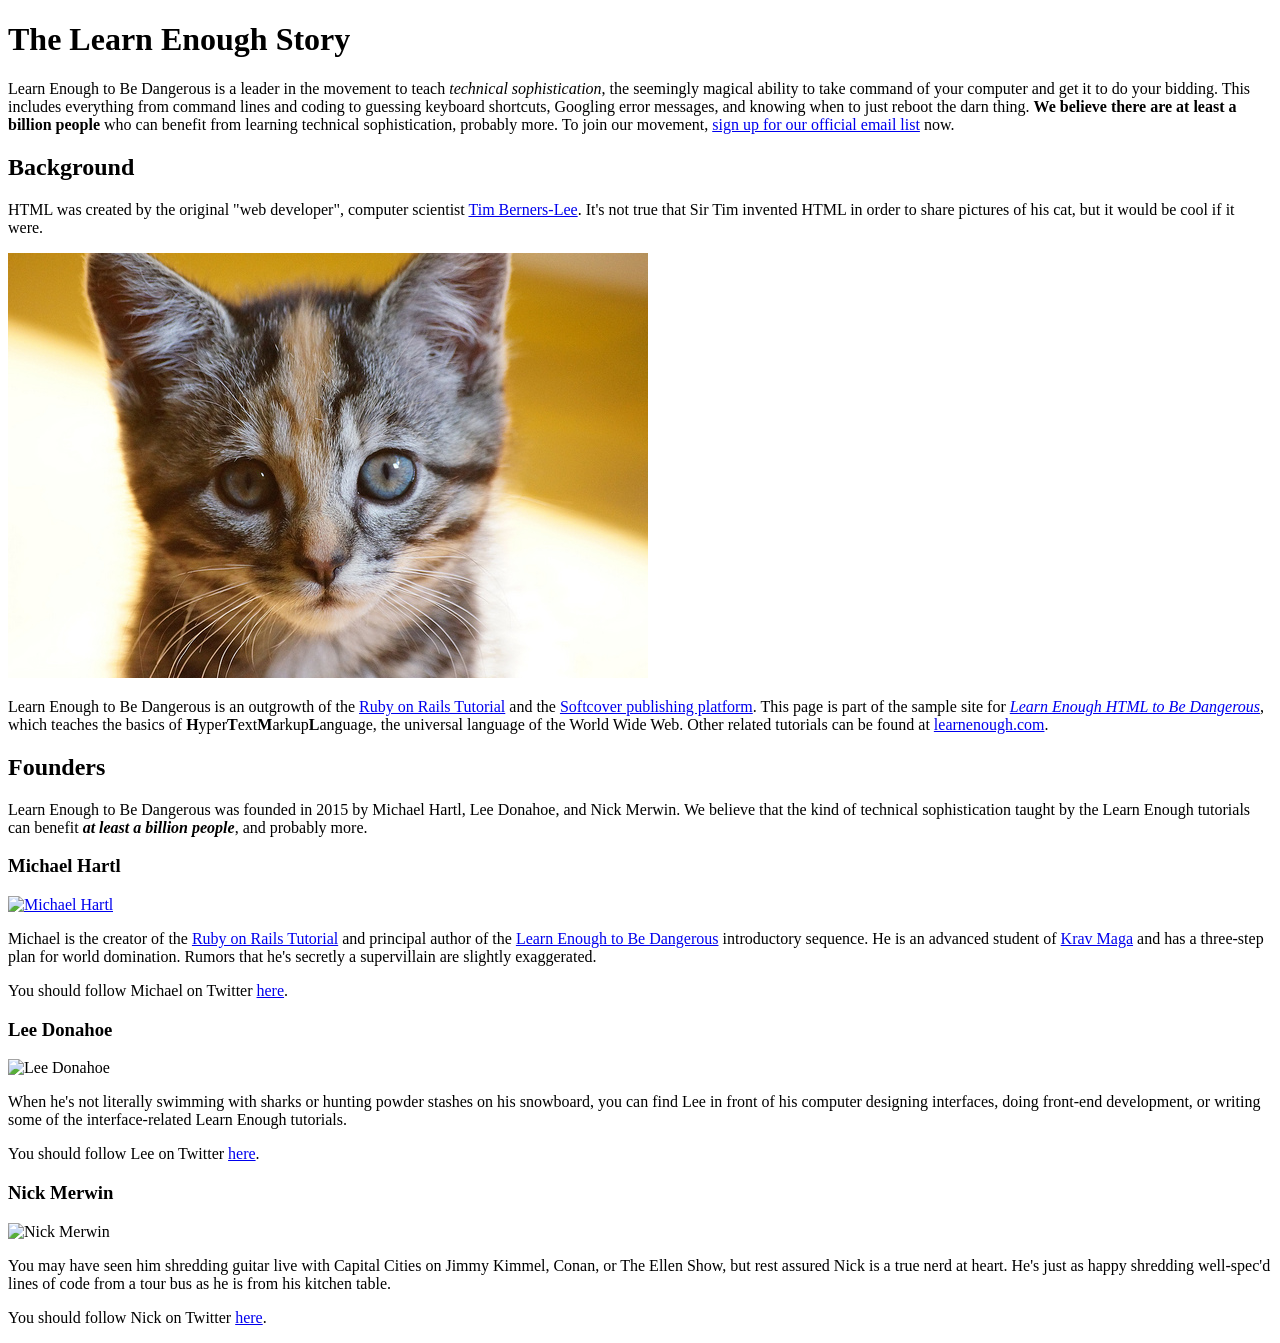
==== index.html @ 7b97f0b3 "Add Twitter logo image and update Michael Hartl's section with a link" ====
<!DOCTYPE html>
<html lang="en">
  <head>
    <meta charset="UTF-8" />
    <title>Learn Enough to Be Dangerous</title>
  </head>
  <body>
    <h1>The Learn Enough Story</h1>
    <p>
      Learn Enough to Be Dangerous is a leader in the movement to teach
      <em>technical sophistication</em>, the seemingly magical ability to take
      command of your computer and get it to do your bidding. This includes
      everything from command lines and coding to guessing keyboard shortcuts,
      Googling error messages, and knowing when to just reboot the darn thing.
      <strong>We believe there are at least a billion people</strong> who can
      benefit from learning technical sophistication, probably more. To join our
      movement,
      <a href="https://Learnenough.com/email">
        sign up for our official email list</a
      >
      now.
    </p>

    <h2>Background</h2>
    <p>
      HTML was created by the original "web developer", computer scientist
      <a href="https://en.wikipedia.org/wiki/Tim_Berners-Lee">Tim Berners-Lee</a
      >. It's not true that Sir Tim invented HTML in order to share pictures of
      his cat, but it would be cool if it were.
    </p>
    <img src="images/kitten.jpg" alt="An adorable kitten" />

    <p>
      Learn Enough to Be Dangerous is an outgrowth of the
      <a href="https://railstutorial.org">Ruby on Rails Tutorial</a> and the
      <a href="https://www.softcover.io">Softcover publishing platform</a>. This
      page is part of the sample site for
      <a href="htttps://Learnenough.com/html-tutorial"
        ><em>Learn Enough HTML to Be Dangerous</em></a
      >, which teaches the basics of
      <strong>H</strong
      >yper<strong>T</strong>ext<strong>M</strong>arkup<strong>L</strong>anguage,
      the universal language of the World Wide Web. Other related tutorials can
      be found at <a href="https://learnenough.com/">learnenough.com</a>.
    </p>

    <h2>Founders</h2>
    <p>
      Learn Enough to Be Dangerous was founded in 2015 by Michael Hartl, Lee
      Donahoe, and Nick Merwin. We believe that the kind of technical
      sophistication taught by the Learn Enough tutorials can benefit
      <em><strong>at least a billion people</strong></em
      >, and probably more.
    </p>

    <h3>Michael Hartl</h3>

    <a href="https://www.flickr.com/photos/deborah_s_perspective/14144861329">
      <img
        src="https://gravatar.com/avatar/ffda7d145b83c4b118f982401f962ca6?s=150"
        alt="Michael Hartl"
      />
    </a>
    <p>
      Michael is the creator of the
      <a href="http://railstutorial.org/"> Ruby on Rails Tutorial</a> and
      principal author of the
      <a href="http://learnenough.com/">Learn Enough to Be Dangerous</a>
      introductory sequence. He is an advanced student of
      <a href="http://kravmaga.com/">Krav Maga</a> and has a three-step plan for
      world domination. Rumors that he's secretly a supervillain are slightly
      exaggerated.
    </p>
    <p>
      You should follow Michael on Twitter
      <a href="http://twitter.com/mhartl">here</a>.
    </p>

    <h3>Lee Donahoe</h3>

    <img
      src="https://gravatar.com/avatar/b65522a6f3a6899705d119d7aa232a6d?s=150"
      alt="Lee Donahoe"
    />

    <p>
      When he's not literally swimming with sharks or hunting powder stashes on
      his snowboard, you can find Lee in front of his computer designing
      interfaces, doing front-end development, or writing some of the
      interface-related Learn Enough tutorials.
    </p>
    <p>
      You should follow Lee on Twitter
      <a href="https://twitter.com/leedonahoe">here</a>.
    </p>

    <h3>Nick Merwin</h3>

    <img
      src="https://gravatar.com/avatar/e2d6ce2ba5c1b6d674ae8ff2b3b45d23?s=150"
      alt="Nick Merwin"
    />

    <p>
      You may have seen him shredding guitar live with Capital Cities on Jimmy
      Kimmel, Conan, or The Ellen Show, but rest assured Nick is a true nerd at
      heart. He's just as happy shredding well-spec'd lines of code from a tour
      bus as he is from his kitchen table.
    </p>
    <p>
      You should follow Nick on Twitter
      <a href="https://twitter.com/nickmerwin">here</a>.
    </p>
  </body>
</html>
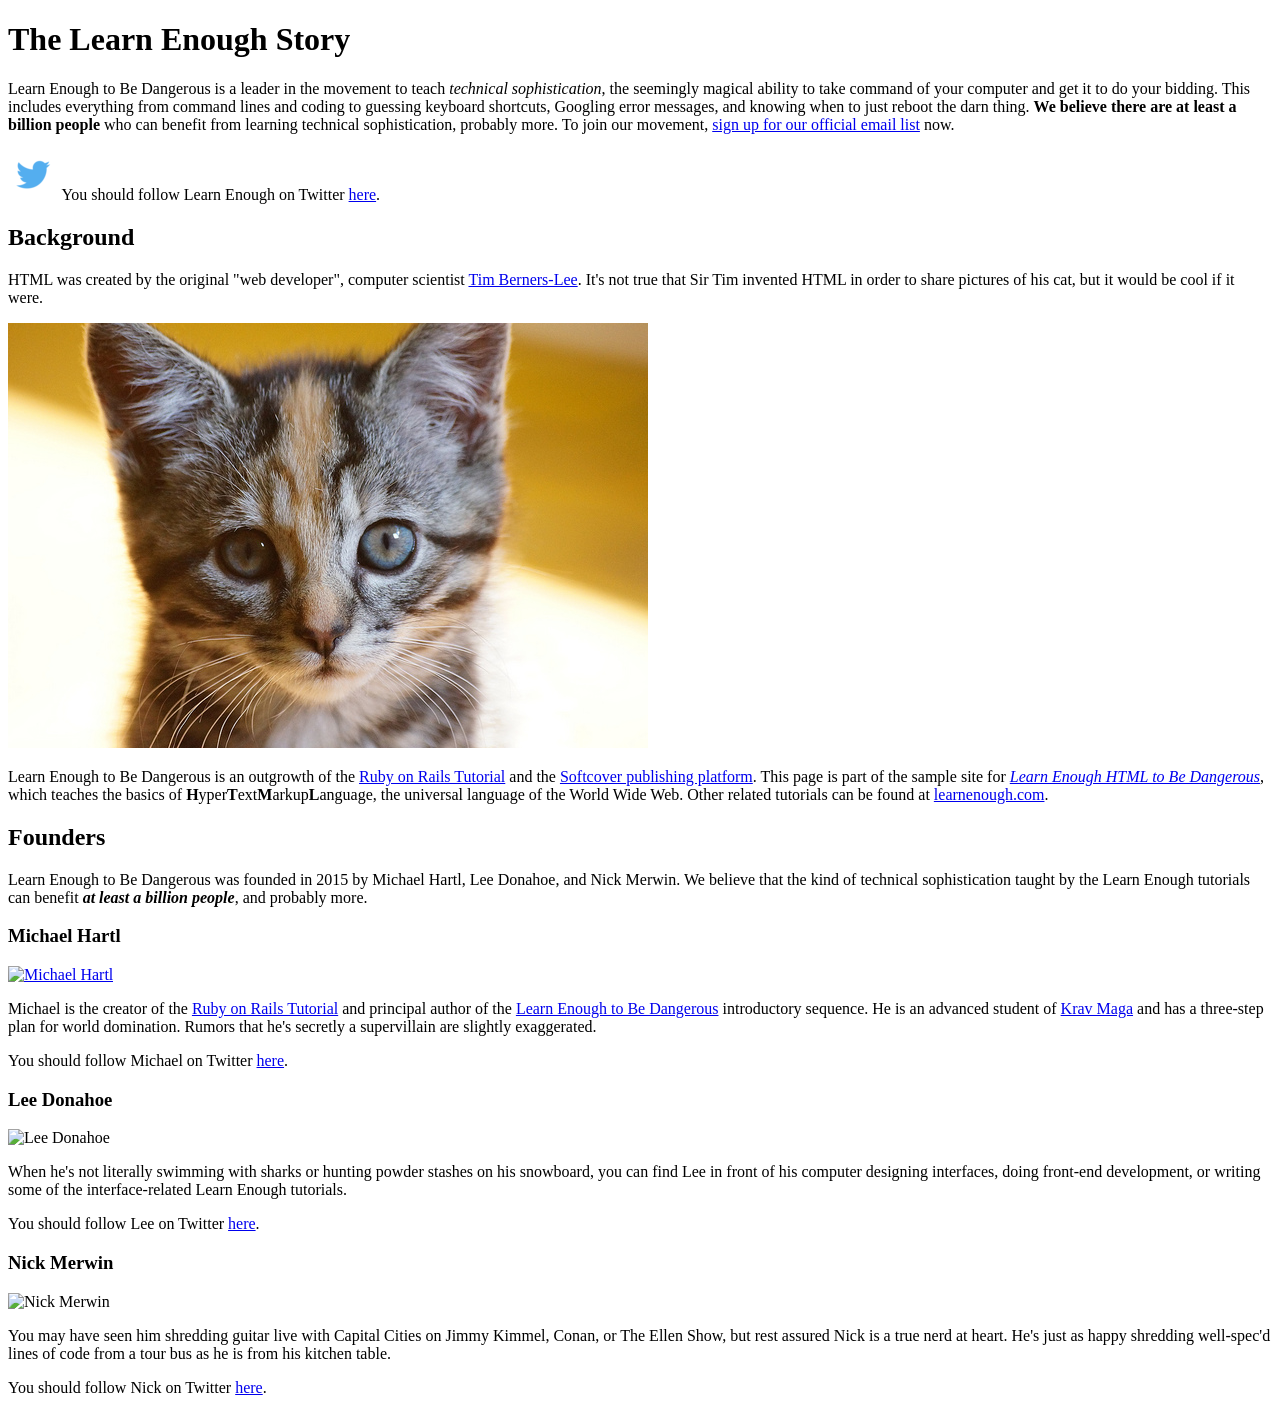
==== commit 56d7e437: "Add link to official Twitter page" ====
--- a/index.html
+++ b/index.html
@@ -19,6 +19,16 @@
         sign up for our official email list</a
       >
       now.
+    </p>
+    <p>
+      <a
+        href="https://twitter.com/learnenough"
+        target="_blank"
+        style="text-decoration: none"
+        ><img src="images/small_twitter_logo.png"
+      /></a>
+      You should follow Learn Enough on Twitter
+      <a href="http://twitter.com/learnenough" target="_blank">here</a>.
     </p>
 
     <h2>Background</h2>
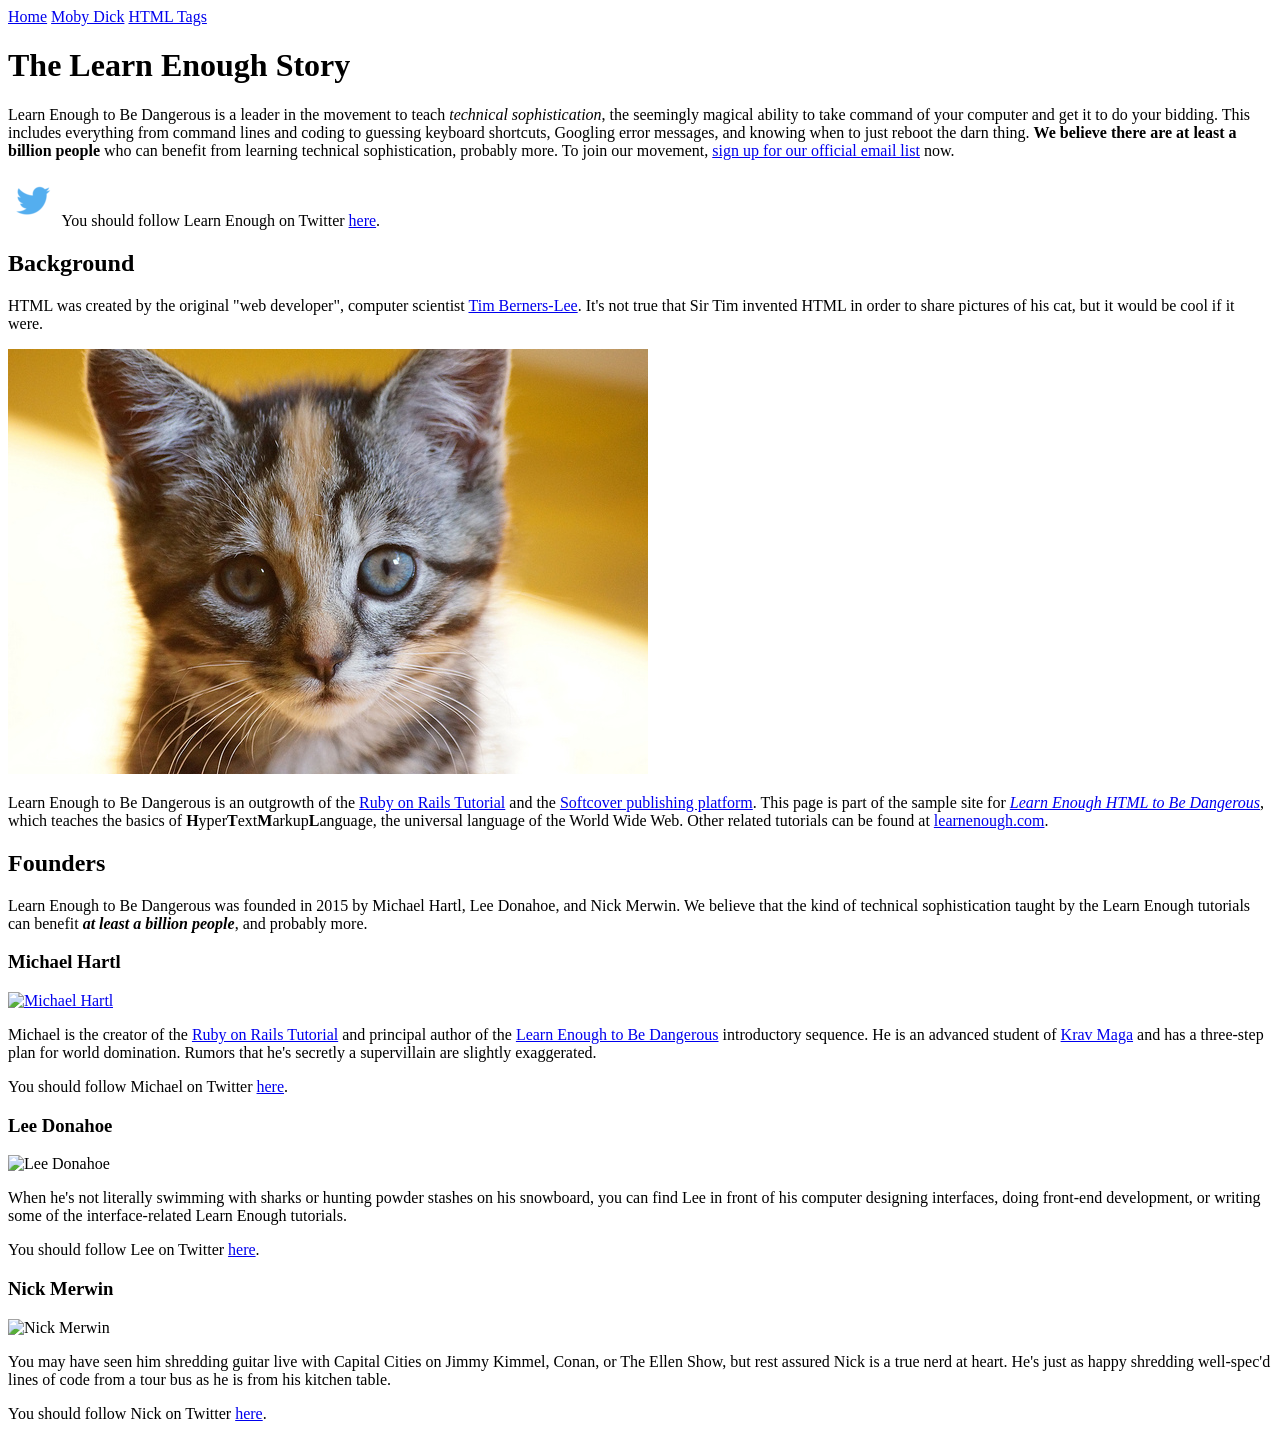
==== commit 296da7f5: "Add menu links to files" ====
--- a/index.html
+++ b/index.html
@@ -5,6 +5,11 @@
     <title>Learn Enough to Be Dangerous</title>
   </head>
   <body>
+    <div>
+      <a href="index.html">Home</a>
+      <a href="moby_dick.html">Moby Dick</a>
+      <a href="tags.html">HTML Tags</a>
+    </div>
     <h1>The Learn Enough Story</h1>
     <p>
       Learn Enough to Be Dangerous is a leader in the movement to teach
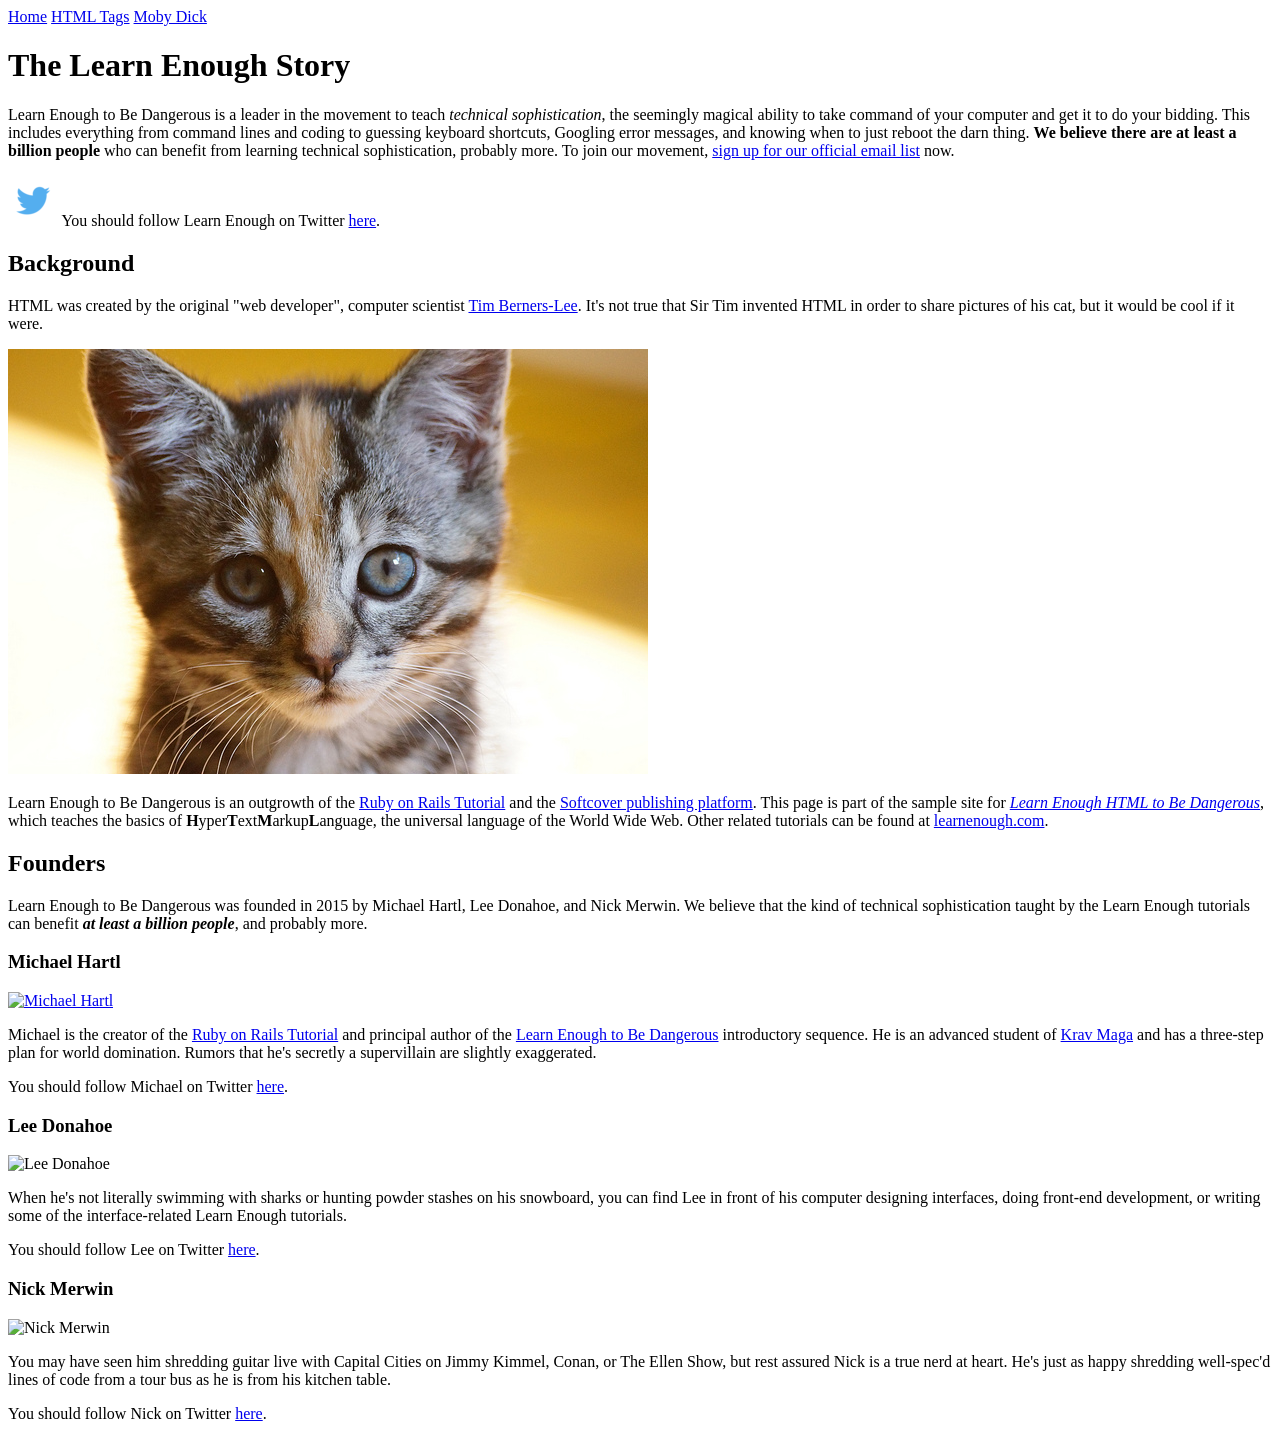
==== commit 17950e70: "Change order of links so that the tags page comes second" ====
--- a/index.html
+++ b/index.html
@@ -7,8 +7,8 @@
   <body>
     <div>
       <a href="index.html">Home</a>
+      <a href="tags.html">HTML Tags</a>
       <a href="moby_dick.html">Moby Dick</a>
-      <a href="tags.html">HTML Tags</a>
     </div>
     <h1>The Learn Enough Story</h1>
     <p>
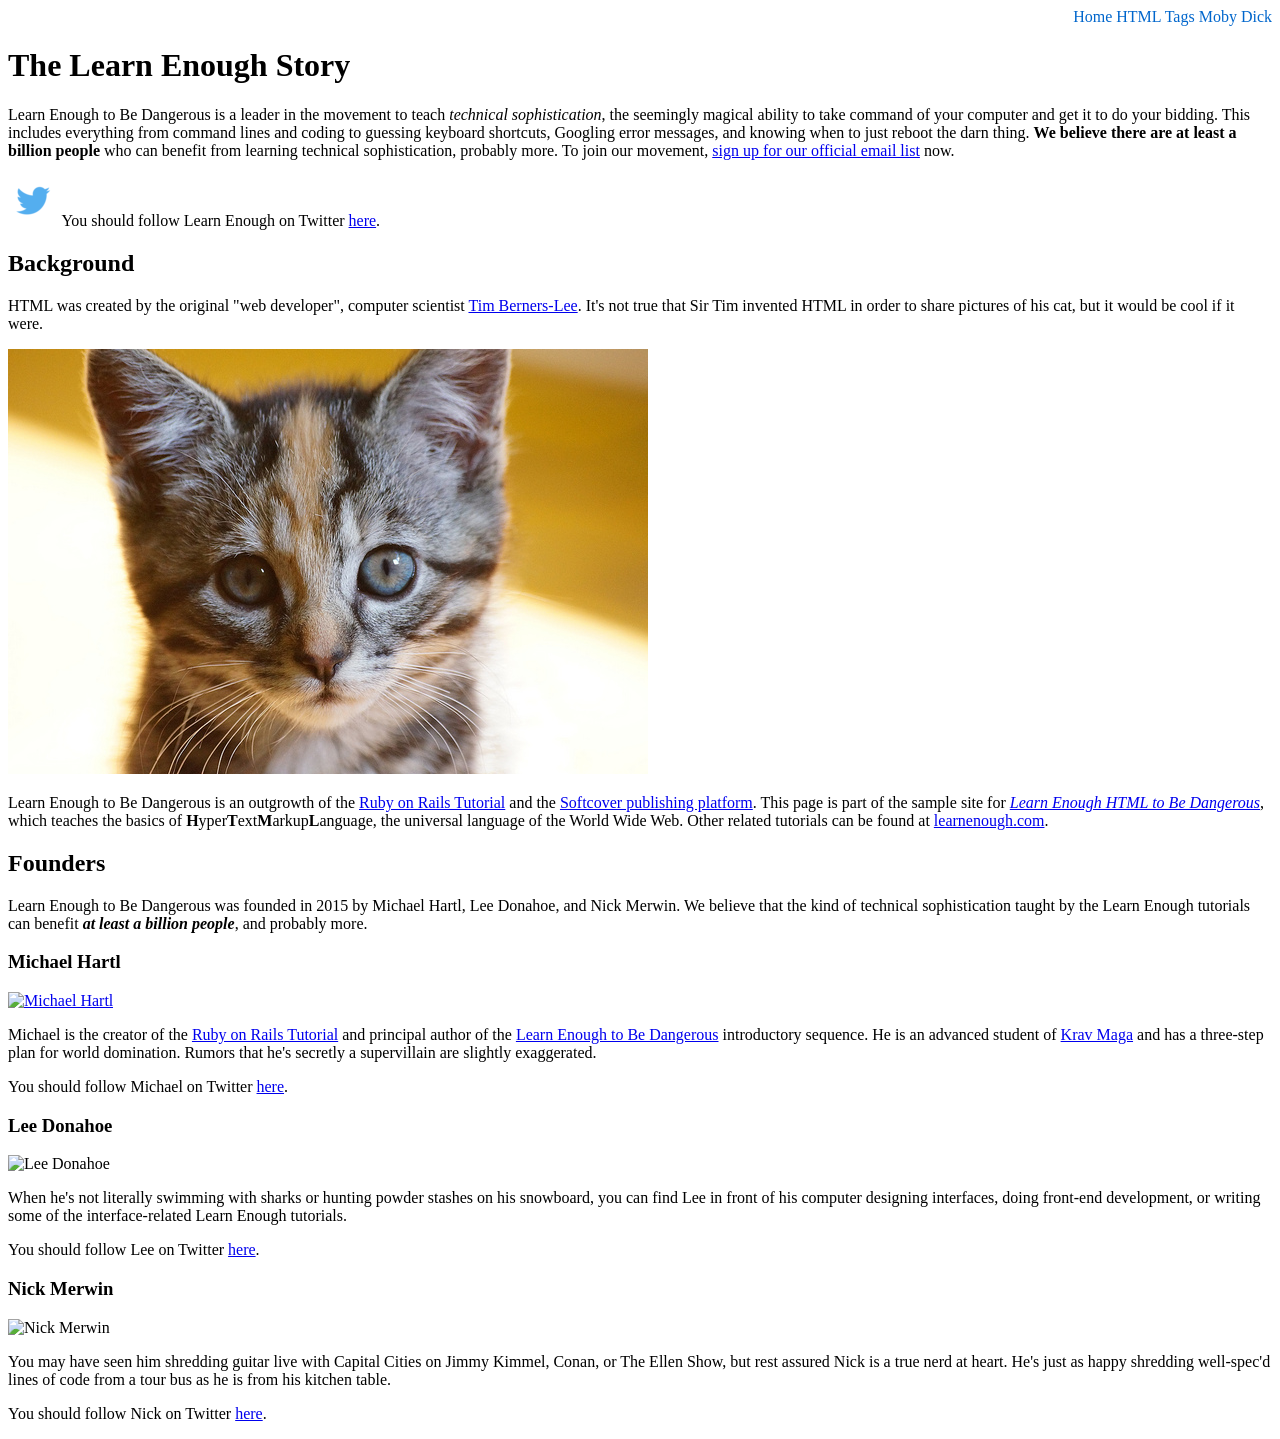
==== commit b69f3857: "Refactor navigation links for consistency and style; add new HTML tags to documentation" ====
--- a/index.html
+++ b/index.html
@@ -5,10 +5,16 @@
     <title>Learn Enough to Be Dangerous</title>
   </head>
   <body>
-    <div>
-      <a href="index.html">Home</a>
-      <a href="tags.html">HTML Tags</a>
-      <a href="moby_dick.html">Moby Dick</a>
+    <div style="text-align: right">
+      <a href="index.html" style="text-decoration: none; color: #0066cc"
+        >Home</a
+      >
+      <a href="tags.html" style="text-decoration: none; color: #0066cc"
+        >HTML Tags</a
+      >
+      <a href="moby_dick.html" style="text-decoration: none; color: #0066cc"
+        >Moby Dick</a
+      >
     </div>
     <h1>The Learn Enough Story</h1>
     <p>
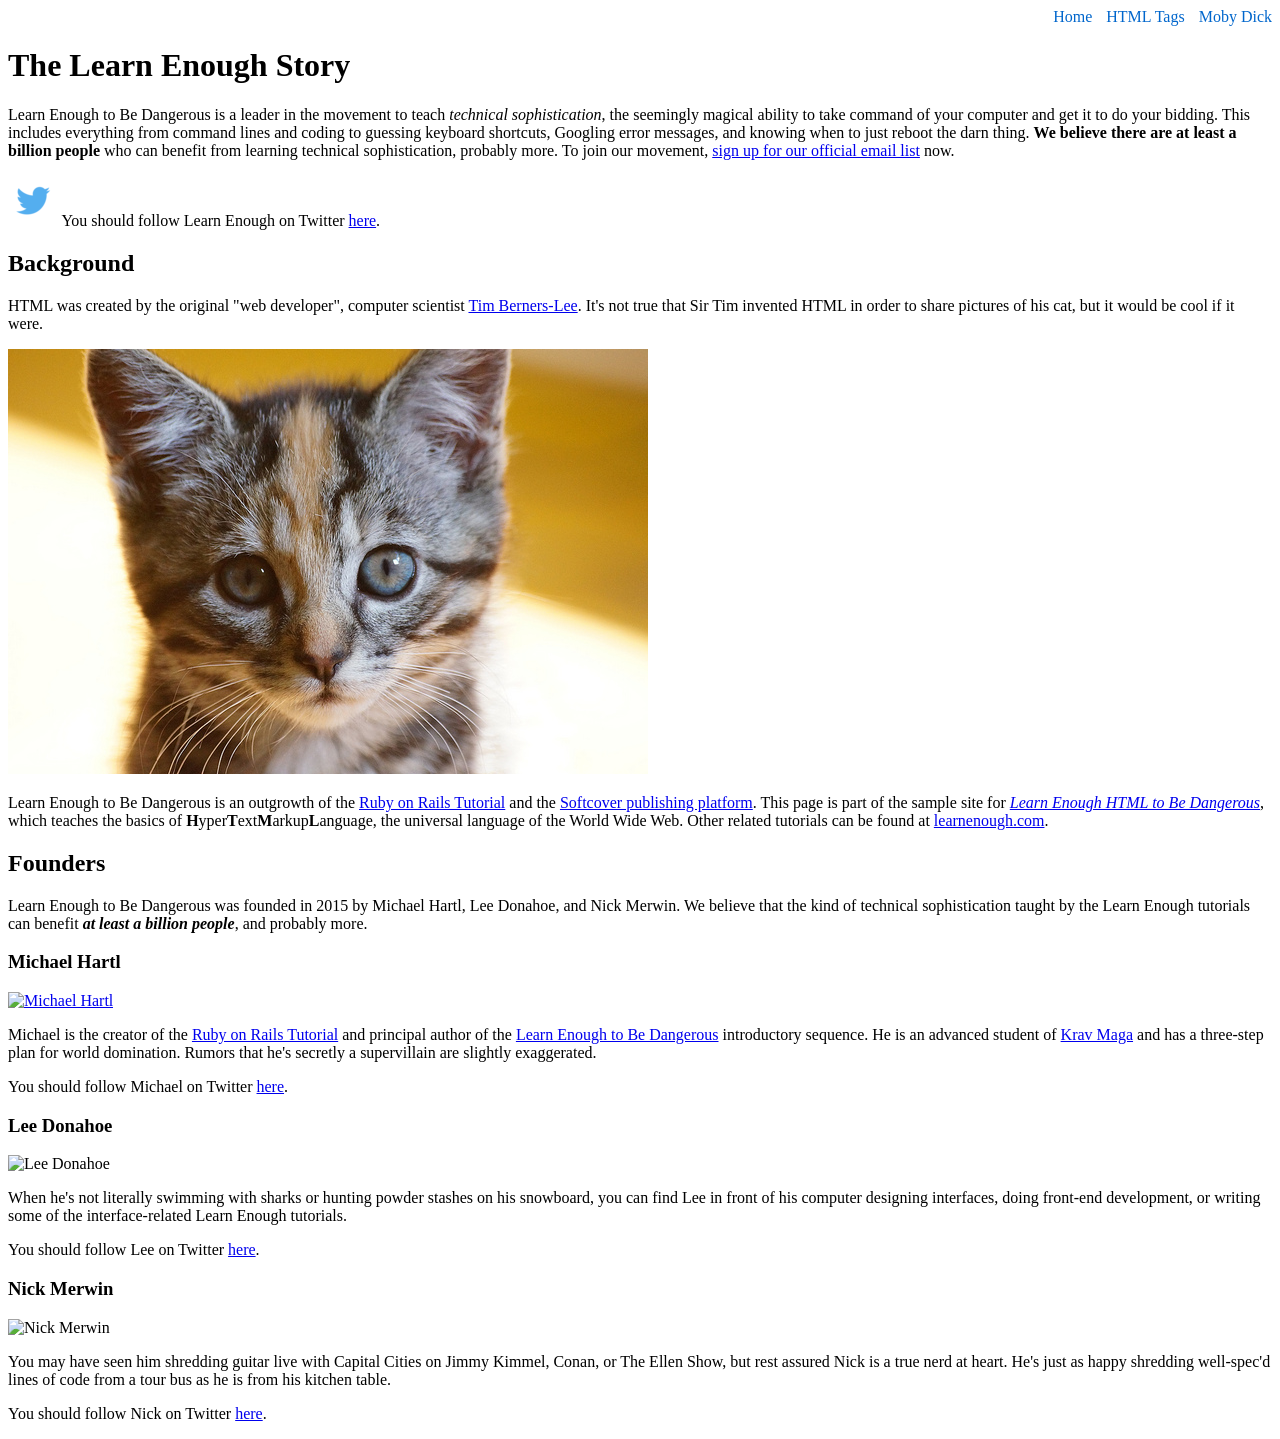
==== commit 67d51348: "Update navigation links for improved spacing and consistency" ====
--- a/index.html
+++ b/index.html
@@ -9,10 +9,14 @@
       <a href="index.html" style="text-decoration: none; color: #0066cc"
         >Home</a
       >
-      <a href="tags.html" style="text-decoration: none; color: #0066cc"
+      <a
+        href="tags.html"
+        style="margin: 0 0 0 10px; text-decoration: none; color: #0066cc"
         >HTML Tags</a
       >
-      <a href="moby_dick.html" style="text-decoration: none; color: #0066cc"
+      <a
+        href="moby_dick.html"
+        style="margin: 0 0 0 10px; text-decoration: none; color: #0066cc"
         >Moby Dick</a
       >
     </div>
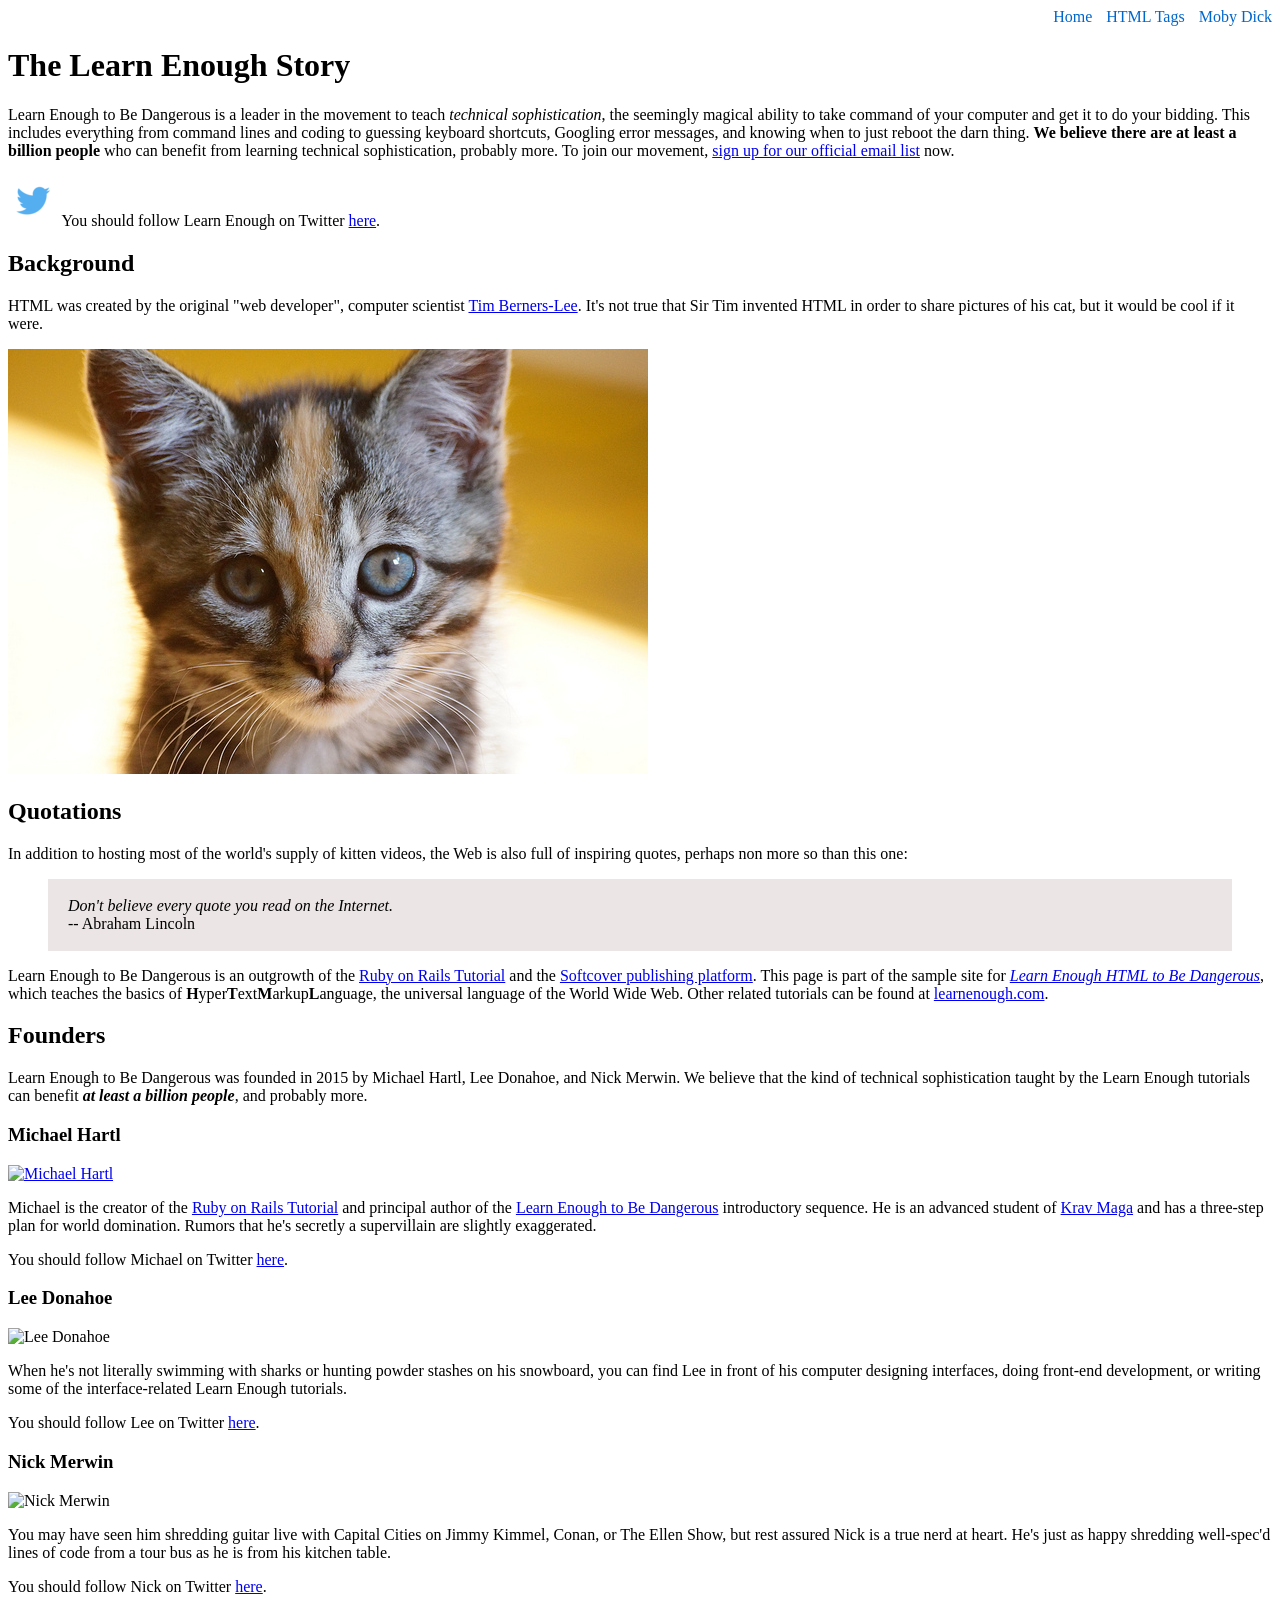
==== commit 1e4e613e: "Add inspirational quote to Quotations section" ====
--- a/index.html
+++ b/index.html
@@ -54,7 +54,18 @@
       his cat, but it would be cool if it were.
     </p>
     <img src="images/kitten.jpg" alt="An adorable kitten" />
-
+    <h2>Quotations</h2>
+    <p>
+      In addition to hosting most of the world's supply of kitten videos, the
+      Web is also full of inspiring quotes, perhaps non more so than this one:
+    </p>
+    <blockquote style="padding: 2px 20px; background: #ece5e5">
+      <p>
+        <em>Don't believe every quote you read on the Internet.</em>
+        <br />
+        -- Abraham Lincoln
+      </p>
+    </blockquote>
     <p>
       Learn Enough to Be Dangerous is an outgrowth of the
       <a href="https://railstutorial.org">Ruby on Rails Tutorial</a> and the
